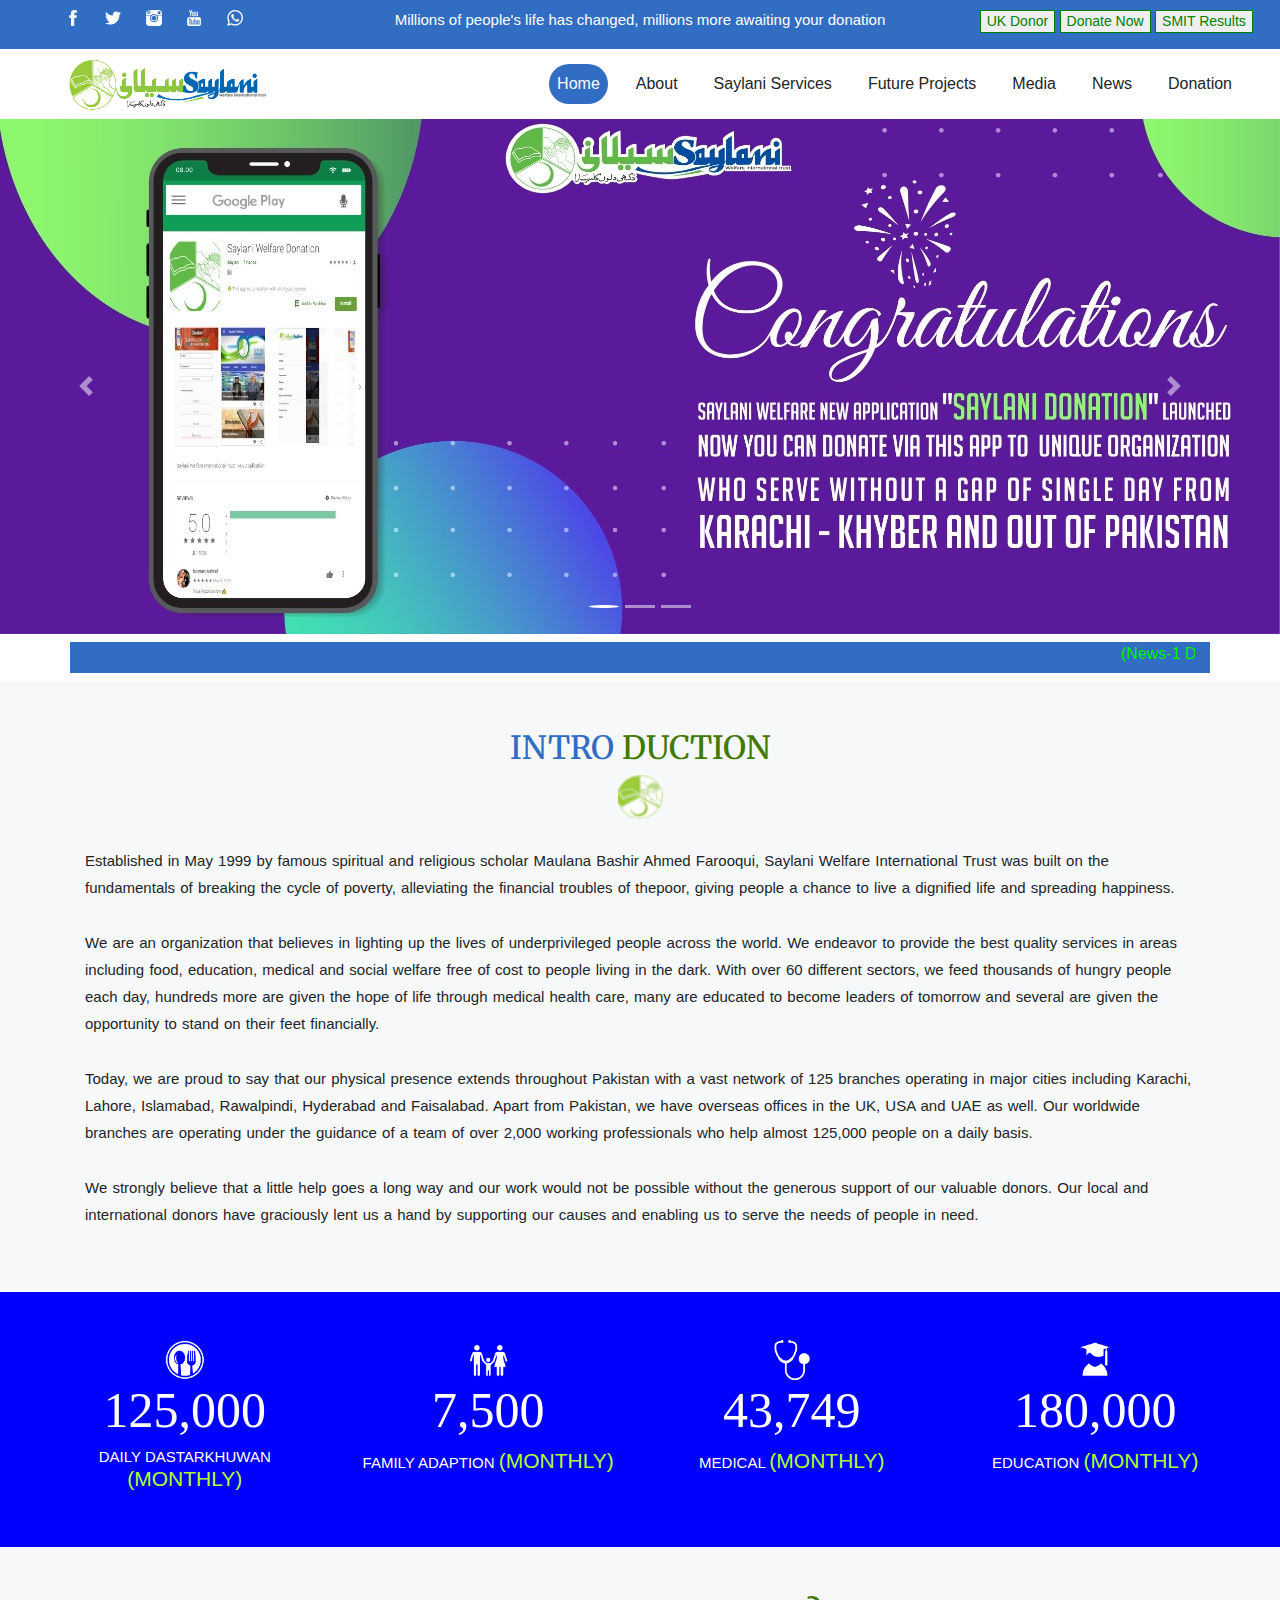
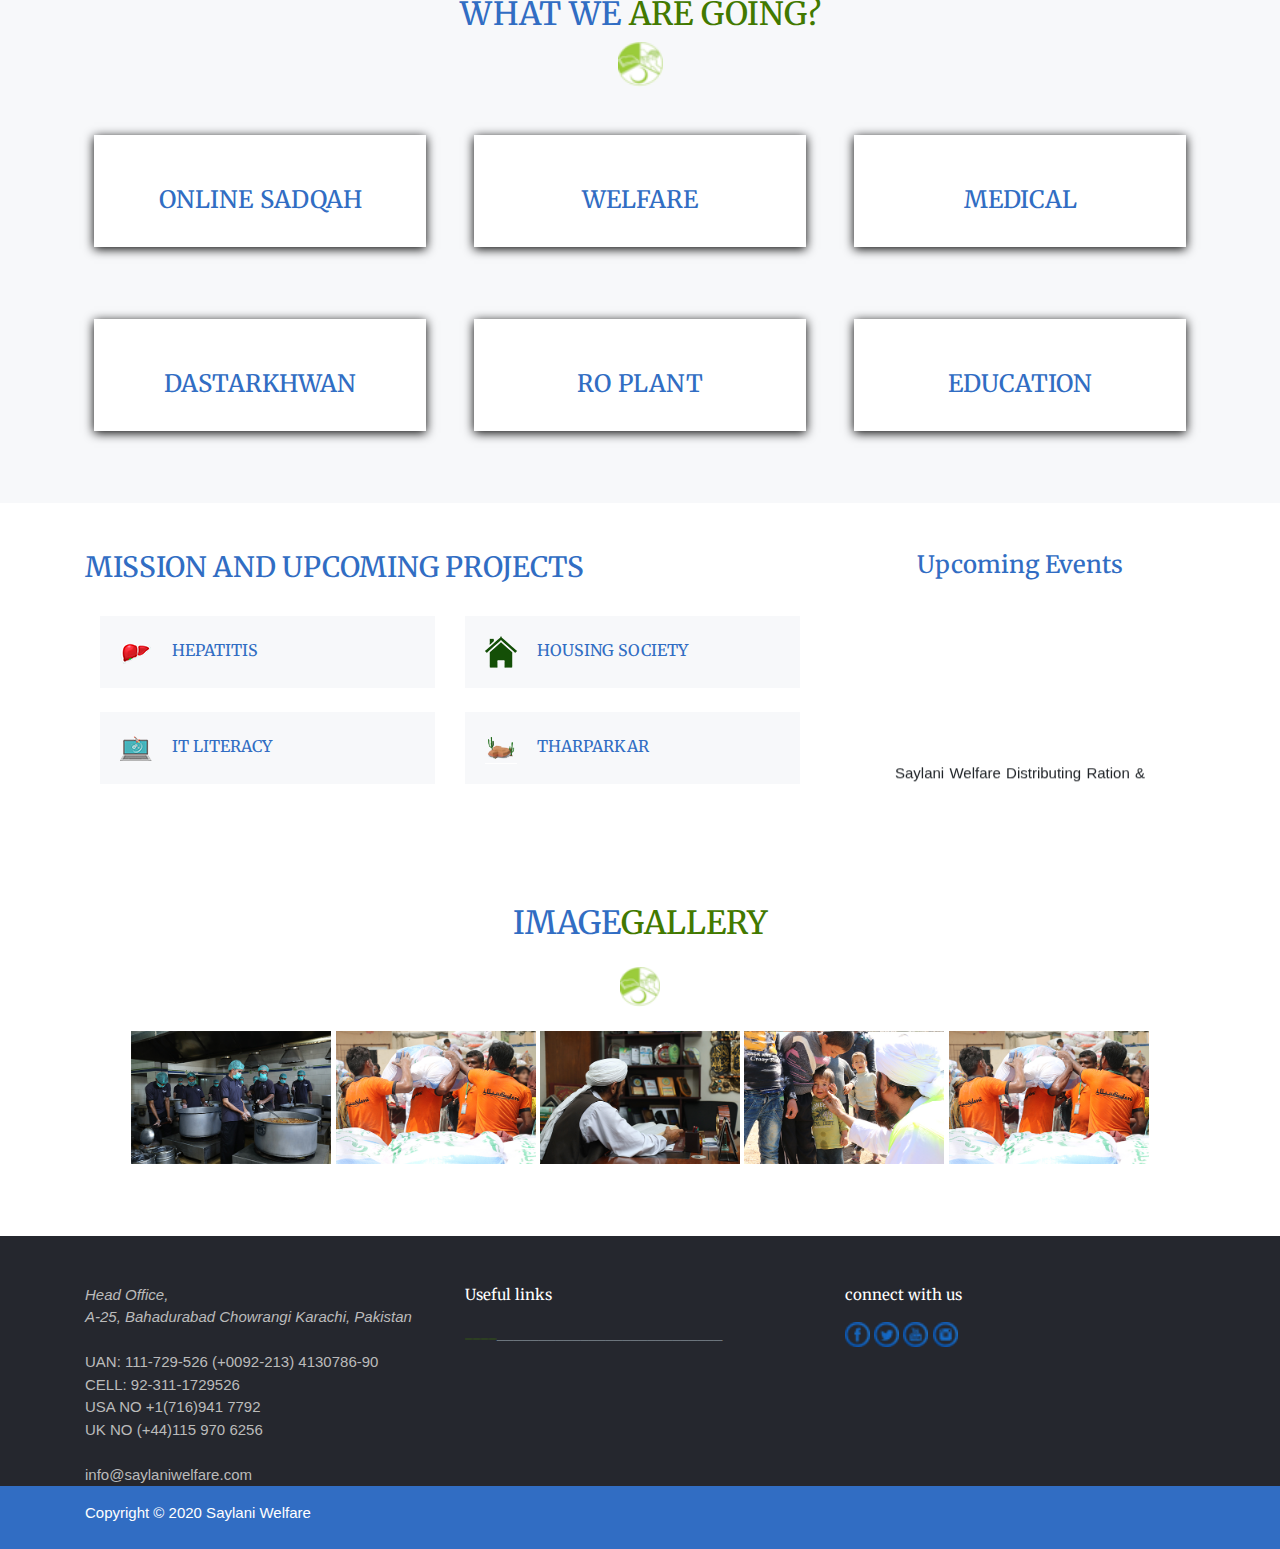
==== Assignment3/index.html @ 6819ea76 "assignment 3" ====
<!DOCTYPE html>
<html lang="en">

<head>
    <meta charset="UTF-8">
    <meta name="viewport" content="width=device-width, initial-scale=1.0">
    <title>Saylani Welfare Trust</title>
    <link rel="stylesheet" href="style.css">
    <link rel="stylesheet" href="https://stackpath.bootstrapcdn.com/bootstrap/4.4.1/css/bootstrap.min.css" integrity="sha384-Vkoo8x4CGsO3+Hhxv8T/Q5PaXtkKtu6ug5TOeNV6gBiFeWPGFN9MuhOf23Q9Ifjh" crossorigin="anonymous">
    <link href="https://fonts.googleapis.com/css2?family=Merriweather:ital,wght@0,700;1,700&display=swap" rel="stylesheet">
</head>

<body>
    <!-- header  -->
    <div class="blue-color">
        <div class="container-flex">
            <div class="row ">
                <div class="col-md-3 text-center pt-1 ">
                    <a href="https://www.facebook.com/saylaniwelfare/" target="blank"><img src="icons/facebook.png" alt=""></a>
                    <a href="https://www.twitter.com/saylaniwelfare/" target="blank"><img src="icons/twitter.png" alt=""></a>
                    <a href="https://www.instagram.com/saylaniwelfare/" target="blank"><img src="icons/instagram.png" alt=""></a>
                    <a href="https://www.youtube.com/saylaniwelfare/" target="blank"><img src="icons/youtube.png" alt=""></a>
                    <a href="tel:+92336-3596343" target="blank"><img src="icons/whatsapp.png" alt=""></a>
                </div>
                <div class="col-md-6 text-center pt-2 ">
                    <p>Millions of people's life has changed, millions more awaiting your donation</p>
                </div>
                <div class="col-md-3 text-center pt-2">
                    <button class="button">UK Donor</button>
                    <button class="button">Donate Now</button>
                    <button class="button">SMIT Results</button>
                </div>
            </div>
        </div>
    </div>
    <!-- Menu Bar -->
    <nav class="navbar navbar-expand-sm navbar-light bg-white pt-0 pb-0 sticky-top">
        <a class="navbar-brand pl-5 m-0"><img src="logo/saylani-logo.png" alt="" width="210" height="60"></a>
        <button class="navbar-toggler" type="button" data-toggle="collapse" data-target="#collapsibleNavId" aria-controls="collapsibleNavId" aria-expanded="false" aria-label="Toggle navigation">
            <span class="navbar-toggler-icon border-1"></span>
        </button>
        <div class="collapse navbar-collapse pr-2" id="collapsibleNavId">
            <ul class="navbar-nav ml-md-auto text-center mt-1 mt-lg-0 ml-3 ">
                <li class="nav-item mt-2 p-2  mb-2 ml-1 mr-3 active">
                    Home
                </li>
                <li class="nav-item mt-2 p-2  mb-2 ml-1 mr-3">
                    About
                </li>
                <li class="nav-item mt-2 p-2  mb-2 ml-1 mr-3">
                    Saylani Services
                </li>
                <li class="nav-item mt-2 p-2  mb-2 ml-1 mr-3">
                    Future Projects
                </li>
                <li class="nav-item mt-2 p-2  mb-2 ml-1 mr-3">
                    Media
                </li>
                <li class="nav-item mt-2 p-2  mb-2 ml-1 mr-3">
                    News
                </li>
                <li class="nav-item mt-2 p-2  mb-2 ml-1 mr-3">
                    Donation
                </li>
            </ul>
        </div>
    </nav>
    <!-- carousel -->
    <div id="carouselExampleIndicators" class="carousel slide" data-ride="carousel">
        <ol class="carousel-indicators">
            <li data-target="#carouselExampleIndicators" data-slide-to="0" class="active"></li>
            <li data-target="#carouselExampleIndicators" data-slide-to="1"></li>
            <li data-target="#carouselExampleIndicators" data-slide-to="2"></li>
        </ol>
        <div class="carousel-inner">
            <div class="carousel-item active">
                <img src="logo/Banner.jpeg" class="d-block w-100" alt="...">
            </div>
            <div class="carousel-item">
                <img src="logo/slider.png" class="d-block w-100" alt="...">
            </div>
            <div class="carousel-item">
                <img src="logo/slider2.jpg" class="d-block w-100" alt="...">
            </div>
        </div>
        <a class="carousel-control-prev" href="#carouselExampleIndicators" role="button" data-slide="prev">
            <span class="carousel-control-prev-icon" aria-hidden="true"></span>
            <span class="sr-only">Previous</span>
        </a>
        <a class="carousel-control-next" href="#carouselExampleIndicators" role="button" data-slide="next">
            <span class="carousel-control-next-icon" aria-hidden="true"></span>
            <span class="sr-only">Next</span>
        </a>
    </div>
    <!-- marquee -->
    <div class="container mt-2 mb-2 blue-2 ">
        <div class="row ">
            <div class="col-md-12">
                <marquee behavior="" direction="">
                    <font color="#OOFFOO">(News-1 Dated:15-06-2019)
                        <font color="#FFFFFF"> &nbsp; PIAIC Next Phase Admission in Islamabad And Faisalabad" .
                            <font color="blue"> More Details. &nbsp;
                                <font color="#OOFFOO">(News-1 Dated:15-06-2019)
                                    <font color="#FFFFFF"> &nbsp; PIAIC Next Phase Admission in Islamabad And Faisalabad" .
                                        <font color="blue"> More Details. &nbsp;
                                            <font color="#OOFFOO">(News-1 Dated:15-06-2019)
                                                <font color="#FFFFFF"> &nbsp; PIAIC Next Phase Admission in Islamabad And Faisalabad" .
                                                    <font color="blue"> More Details.
                </marquee>
            </div>
        </div>
    </div>
    <!-- Introduction -->
    <div class="container-flex about pt-5 pb-5 p-5">
        <div class="text-center">
            <h2 class="blue">INTRO
                <span class="green" ">DUCTION</span></h2>
            <img src="icons/saylani.png " style="height: 45px; ">
        </div>
        <br>
        <div class="container ">
            <p>Established in May 1999 by famous spiritual and religious scholar Maulana Bashir Ahmed Farooqui, Saylani Welfare International Trust was built
               on the fundamentals of breaking the cycle of poverty, alleviating the financial troubles of thepoor, giving people a chance to live a dignified life and spreading 
               happiness.
            <br> <br>
               We are an organization that believes in lighting up the lives of underprivileged people across the world. We endeavor to provide the best quality services in areas including food, education, medical and social welfare free of cost
               to people living in the dark. With over 60 different sectors, we feed thousands of hungry people each day, hundreds more are given the hope of life through medical health care, many are educated to become leaders of tomorrow and several
               are given the opportunity to stand on their feet financially.
               <br> <br>
               Today, we are proud to say that our physical presence extends throughout Pakistan with a vast network of 125 branches operating in major cities including Karachi, Lahore, Islamabad, Rawalpindi, Hyderabad and Faisalabad. Apart from
               Pakistan, we have overseas offices in the UK, USA and UAE as well. Our worldwide branches are operating under the guidance of a team of over 2,000 working professionals who help almost 125,000 people on a daily basis.
               <br> <br>
               We strongly believe that a little help goes a long way and our work would not be possible without the generous support of our valuable donors. Our local and international donors have graciously lent us a hand by supporting our causes
               and enabling us to serve the needs of people in need.
            </p>
        </div>
    </div>
    <div style="background-color: blue; color: white; " class="container-fluid text-center p-5 ">
        <div class="row ">
            <div class="col-md-3 col-sm-6 ">
                <img src="icons/food.png " style="width: 40px; " alt=" ">
                <h1>125,000</h1>
                <h6>DAILY DASTARKHUWAN <span style="color: greenyellow;font-size: 21px; ">(MONTHLY)</span></h6>
            </div>
            <div class="col-md-3 col-sm-6 ">
                <img src="icons/family.png " style="width: 40px; " alt=" ">
                <h1>7,500</h1>
                <h6>FAMILY ADAPTION <span style="color: greenyellow;font-size: 21px; ">(MONTHLY)</span></h6>
            </div>
            <div class="col-md-3 col-sm-6 ">
                <img src="icons/medical.png " style="width: 40px; " alt=" ">
                <h1>43,749</h1>
                <h6>MEDICAL <span style="color: greenyellow;font-size: 21px; ">(MONTHLY)</span></h6>
            </div>
            <div class="col-md-3 col-sm-6 ">
                <img src="icons/education.png " style="width: 40px; " alt=" ">
                <h1>180,000</h1>
                <h6>EDUCATION <span style="color: greenyellow;font-size: 21px; ">(MONTHLY)</span></h6>
            </div>
        </div>
    </div>
    <div class="container-flex about pt-5 pb-5 text-center p-5 ">
        <div class="row ">
        <div class="col-md-12 ">
            <h2 class="blue ">WHAT WE
                <span class="green " ">ARE GOING?</span>
            </h2>
            <img src="icons/saylani.png " style="height: 45px; ">
        </div>
        <div class=" container">
            <div class="row">
                <div class=" col-sm-6 col-md-4 pb-4 pt-5 p-4 pl-">
                    <div class="text-center bg-white pb-4 pt-4 boxes">
                        <img src="https://www.saylaniwelfare.com/public_html/images/saylani/icons/onlinesadqah.png" alt="">
                        <h4 class="blue">ONLINE SADQAH</h4>
                    </div>
                </div>
                <div class=" col-sm-6 col-md-4 pb-4 pt-5 p-4">
                    <div class="text-center bg-white pb-4 pt-4 boxes">
                        <img src="https://www.saylaniwelfare.com/public_html/images/saylani/icons/welfare.png" alt="">
                        <h4 class="blue">WELFARE</h4>
                    </div>
                </div>
                <div class=" col-sm-6 col-md-4 pb-4 pt-5 p-4">
                    <div class="text-center bg-white pb-4 pt-4 boxes">
                        <img src="https://www.saylaniwelfare.com/public_html/images/saylani/icons/medical.png" alt="">
                        <h4 class="blue">MEDICAL</h4>
                    </div>
                </div>
                <div class=" col-sm-6 col-md-4 pb-4 pt-5 p-4">
                    <div class="text-center bg-white pb-4 pt-4 boxes">
                        <img src="https://www.saylaniwelfare.com/public_html/images/saylani/icons/Dastarkhwan.png" alt="">
                        <h4 class="blue">DASTARKHWAN</h4>
                    </div>
                </div>
                <div class=" col-sm-6 col-md-4 pb-4 pt-5 p-4">
                    <div class="text-center bg-white  pb-4 pt-4 boxes">
                        <img src="https://www.saylaniwelfare.com/public_html/images/saylani/icons/ROPLANT.png" alt="">
                        <h4 class="blue">RO PLANT</h4>
                    </div>
                </div>
                <div class=" col-sm-6 col-md-4 pb-4 pt-5 p-4">
                    <div class="text-center bg-white  pb-4 pt-4 boxes">
                        <img src="https://www.saylaniwelfare.com/public_html/images/saylani/icons/education.png" alt="">
                        <h4 class="blue">EDUCATION</h4>
                    </div>
                </div>
            </div>
        </div>
    </div>
    </div>
    <div class="container pt-5">
        <div class="row">
            <div class="col-lg-8">
                <h3 class="blue">MISSION AND UPCOMING PROJECTS</h3>
                <br>
                <div class="container">
                    <div class="row">
                        <div class="col-lg-6">
                            <div class="card2">
                                <div class="card-body bg-silver">
                                    <img src="icons/Hepatitis.png" alt="" width=""><span class="blue">&nbsp;&nbsp;&nbsp;&nbsp;&nbsp;HEPATITIS</span>
                                </div>
                            </div>
                            <br>
                        </div>
                        <div class="col-lg-6">
                            <div class="card2">
                                <div class="card-body bg-silver">
                                    <img src="icons/housing.png" alt="" width=""><span class="blue">&nbsp;&nbsp;&nbsp;&nbsp;&nbsp;HOUSING SOCIETY</span>
                                </div>
                            </div>
                            <br>
                        </div>
                        <div class="col-lg-6">
                            <div class="card2">
                                <div class="card-body bg-silver">
                                    <img src="icons/IT.png" alt="" width=""><span class="blue">&nbsp;&nbsp;&nbsp;&nbsp;&nbsp;IT LITERACY</span>
                                </div>
                            </div>
                            <br>
                        </div>
                        <div class="col-lg-6">
                            <div class="card2">
                                <div class="card-body bg-silver">
                                    <img src="icons/tharparkar.png" alt="" width=""><span class="blue">&nbsp;&nbsp;&nbsp;&nbsp;&nbsp;THARPARKAR</span>
                                </div>
                            </div>
                            <br>
                        </div>

                    </div>
                </div>
            </div>
            <div class="col-lg-4 text-center">
                <h4 class="blue">Upcoming Events</h4>
                <marquee direction="up" width="250" height="200" scrollamount="2">
                    <p style="text-align: justify;">
                        Saylani Welfare Distributing Ration &amp; Clothes to affected people of Balochistan .
                        <a href="" style="color: blue">More Details</a> <br><br> Entry Test Accouncement (Graphic Designing &amp; Video Editing/Animation Course) On Sunday 3rd March 2019 @ 11:00Am Vanue: 4rh Floor, Saylani Welfare International Trust
                        HeadOffice Bahadurabad .
                        <a href="" style="color: blue">More Details</a><br><br> Dr Jamil Ahmed (Additional Inspector General of Police) &amp; Atiqmir Visit Saylani Welfare International Trust, Saylani Mass I.T. Training .<a href="" style="color: blue">More Details</a><br><br>                        PIAIC Entrance Exam Merit Ranking List Announced.
                        <a href="" style="color: blue">More Details</a> <br><br> President of Pakistan (Dr. Arif Alvi) Visited Saylani Welfare International Trust HeadOffice Karachi.
                        <a href="" style="color: blue">More Details</a>
                    </p>
                </marquee>
            </div>
        </div>
        <br>
        <br>
    </div>
    <div class="container text-center pt-5 pb-5">
        <div class="row">
            <div class="col-lg-12">
                <h2 class="blue pb-3">IMAGE<span class="green">GALLERY</span></h2>
                <div class="title-icon">
                    <img src="icons/saylani.png" style="height: 40px;">
                </div>
                <br>
            </div>
            <div class="col-lg-12">
                <img src="logo/food.jpg" alt="image" width="200">
                <img src="logo/rashan2 (1).jpg" alt="image" width="200">
                <img src="logo/hazrat.jpg" alt="image" width="200">
                <img src="logo//hazrat2.jpg" alt="image" width="200">
                <img src="logo/rashan2 (1).jpg" alt="image" width="200">
            </div>
        </div>
        <br>
    </div>
    <footer>
        <div class="container-fluid footer">
            <div class="container  pt-5">
                <div class="row">
                    <div class="col-md-4 ">
                        <i> Head Office,<br> A-25, Bahadurabad Chowrangi Karachi, Pakistan <br><br></i>
                        <i></i> UAN: 111-729-526 (+0092-213) 4130786-90<br>
                        <i></i> CELL: 92-311-1729526<br>
                        <i></i> USA NO +1(716)941 7792<br>
                        <i></i> UK NO (+44)115 970 6256<br><br>
                        <i></i> info@saylaniwelfare.com<br>

                    </div>
                    <div class="col-md-4 text-left">
                        <p class="text-white" style="font-family:  'Merriweather', serif;">Useful links</p>
                        <p class="green">____<span class="text-secondary">___________________________</span> </p>
                    </div>
                    <div class="col-md-4 text-white ">
                        <p class="hover_footer" style="font-family:  'Merriweather', serif!important;">connect with us</p>
                        <div class="pb-3">
                            <i> <img src="icons/facebook-5-16.png" width="25" alt=""></i>
                            <i> <img src="icons/twitter-5-16.png" width="25" alt=""></i>
                            <i> <img src="icons/youtube-5-16.png" width="25" alt=""></i>
                            <i> <img src="icons/instagram-5-16.png" width="25" alt=""></i>
                        </div>
                    </div>
                </div>
            </div>
        </div>
    </footer>
    <footer>
        <div class="copyright">
            <div class="container pt-2 pb-2 text-white">
                <div class="row">
                    <div class="col-lg pt-2">
                        <p>Copyright © 2020 Saylani Welfare</p>
                    </div>
                </div>
            </div>
        </div>
    </footer>
</body>
<script src="https://code.jquery.com/jquery-3.4.1.slim.min.js " integrity="sha384-J6qa4849blE2+poT4WnyKhv5vZF5SrPo0iEjwBvKU7imGFAV0wwj1yYfoRSJoZ+n " crossorigin="anonymous "></script>
<script src="https://cdn.jsdelivr.net/npm/popper.js@1.16.0/dist/umd/popper.min.js " integrity="sha384-Q6E9RHvbIyZFJoft+2mJbHaEWldlvI9IOYy5n3zV9zzTtmI3UksdQRVvoxMfooAo " crossorigin="anonymous "></script>
<script src="https://stackpath.bootstrapcdn.com/bootstrap/4.4.1/js/bootstrap.min.js " integrity="sha384-wfSDF2E50Y2D1uUdj0O3uMBJnjuUD4Ih7YwaYd1iqfktj0Uod8GCExl3Og8ifwB6 " crossorigin="anonymous "></script>

</html>
---- Assignment3/style.css ----
* {
    padding: 0px;
    margin: 0px;
    font-family: 'Open Sans', sans-serif;
}

p {
    font-size: 15px;
}

.blue-color {
    background-color: #316dc3;
    color: white;
    padding-left: 20px;
    padding-right: 20px;
    padding-top: 1px;
    padding-bottom: 1px;
}

a {
    padding: 20px 20px 0px 0px;
}

.button {
    border: 1px solid;
    font-size: 14px;
    color: green;
    padding-left: 6px;
    padding-right: 6px;
}

.active {
    color: white;
    border-radius: 40px;
    background-color: #316dc3;
}

.blue-2 {
    background-color: #316dc3;
    color: white;
}

.about {
    background-color: #f7f8fa;
    line-height: 170%;
    word-spacing: 1px;
}

.nav-item:hover {
    background-color: #316dc3;
    color: white;
    border-radius: 40px;
}

h1 {
    font-family: Cambria, Cochin, Georgia, Times, 'Times New Roman', serif;
    font-size: 50px !important;
}

h6 {
    font-size: 15px !important;
}

.green {
    font-family: 'Merriweather', serif!important;
    color: #427900;
}

.blue {
    font-family: 'Merriweather', serif!important;
    color: #316dc3;
}

.boxes {
    box-shadow: 0px 2px 10px 0px black!important;
}

.bg-silver {
    background-color: #f7f8fa !important;
}

.footer {
    /* line-height: 1px; */
    font-size: 15px!important;
    background-color: #25272e;
    color: #bbbbbb;
}

.copyright {
    background-color: #316dc3;
}
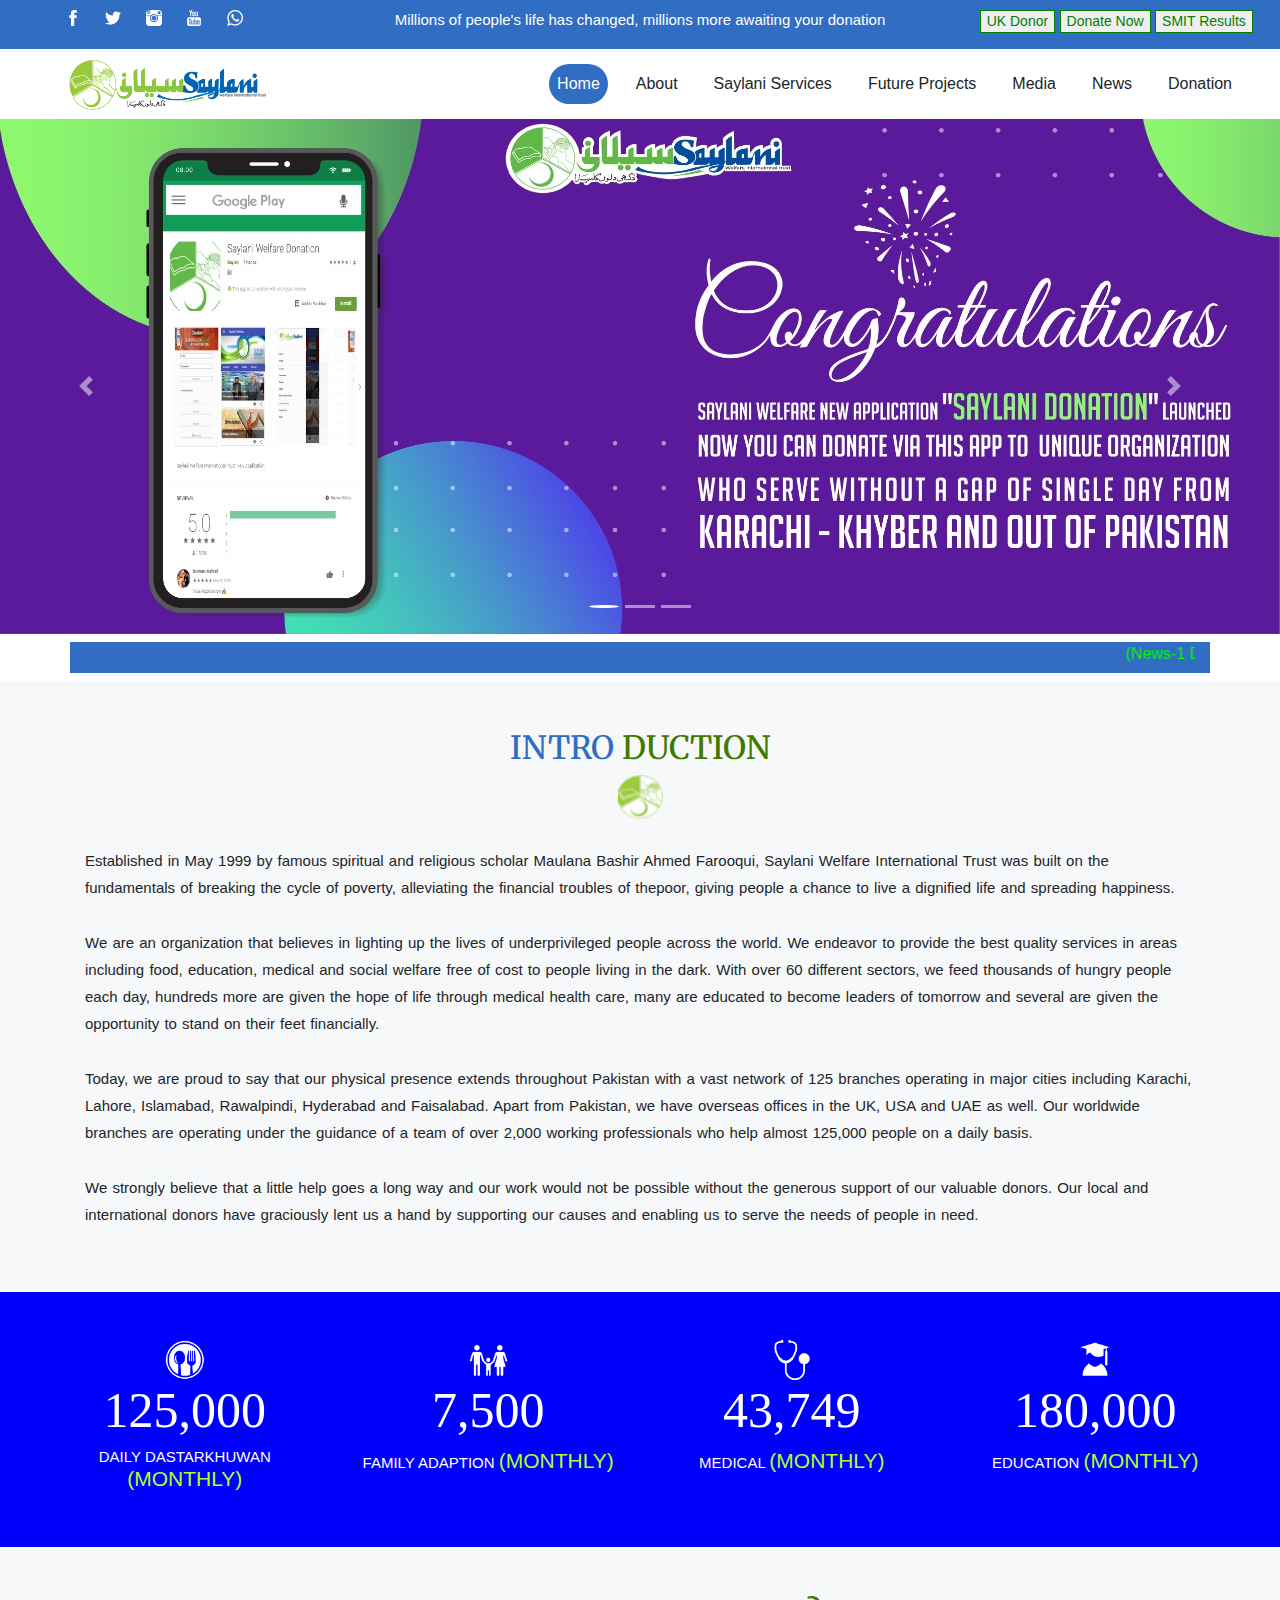
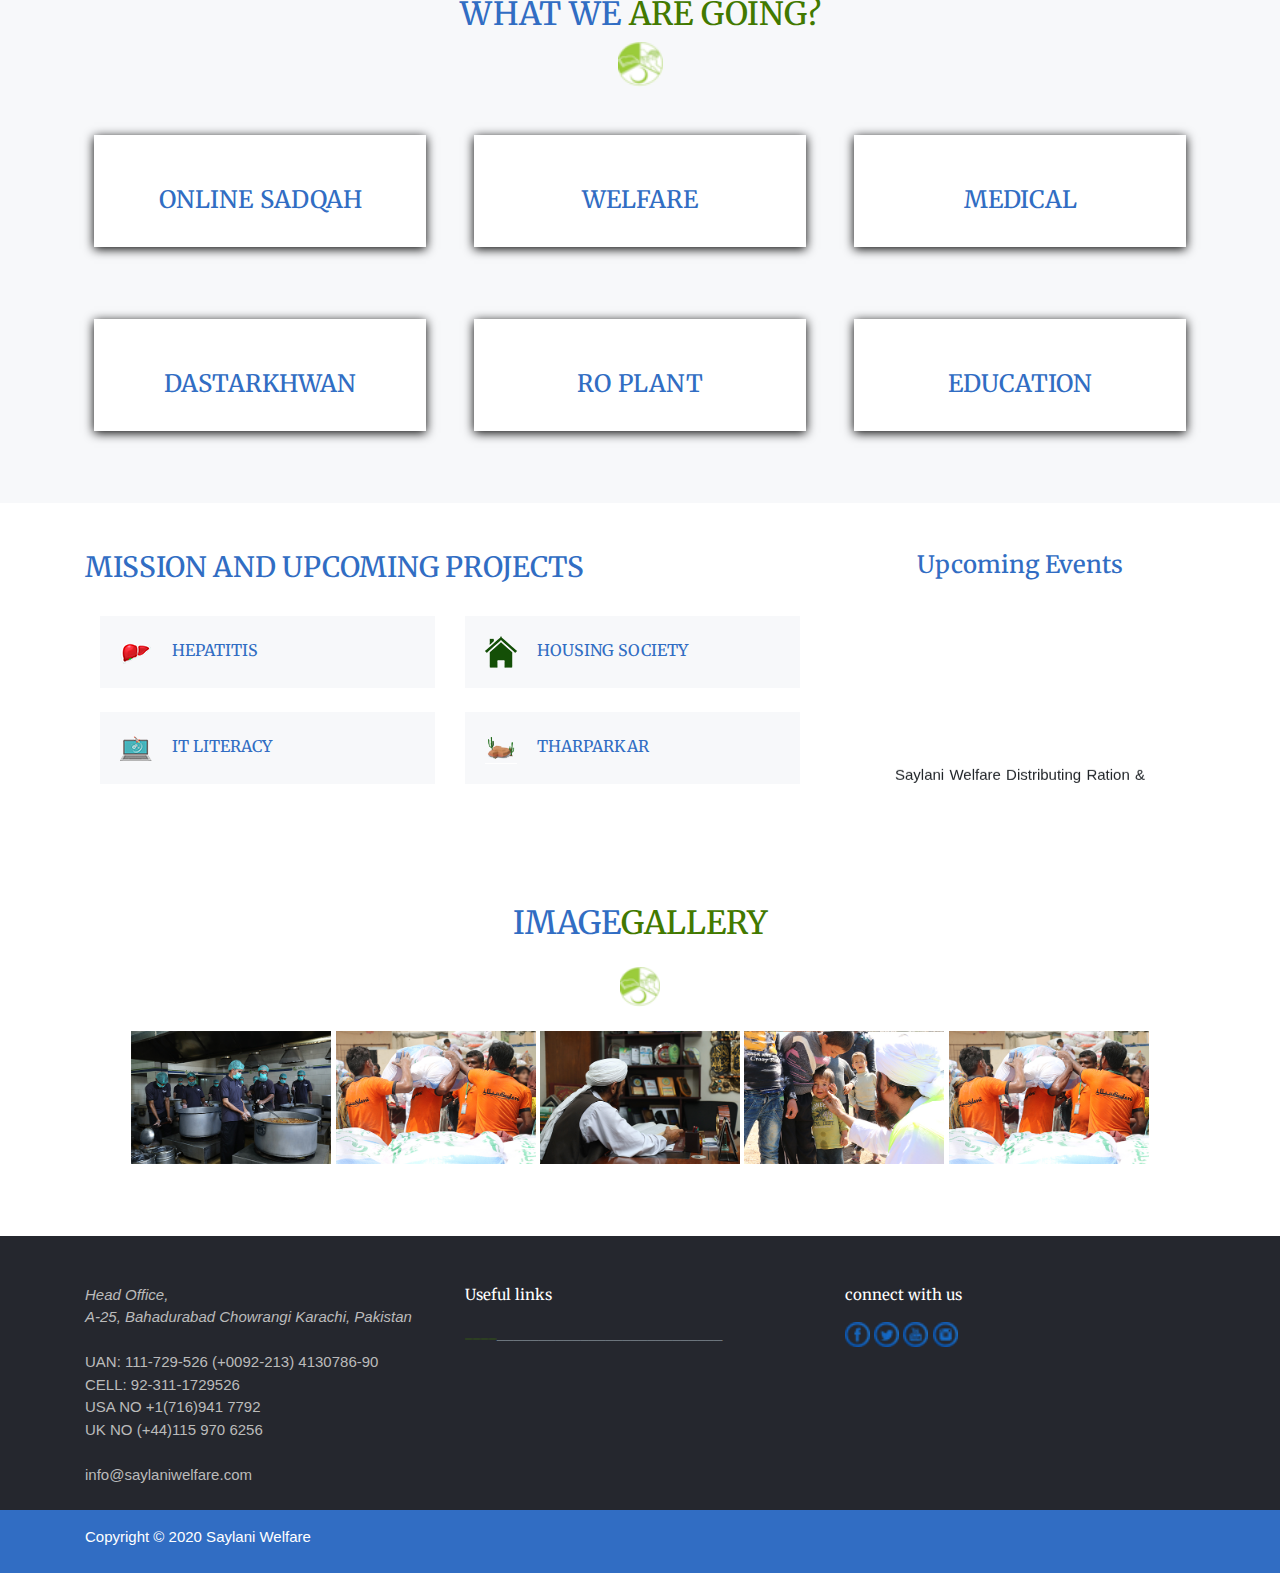
==== commit a9abfbfb: "assignment 3" ====
--- a/Assignment3/index.html
+++ b/Assignment3/index.html
@@ -290,7 +290,7 @@
     </div>
     <footer>
         <div class="container-fluid footer">
-            <div class="container  pt-5">
+            <div class="container pb-4  pt-5">
                 <div class="row">
                     <div class="col-md-4 ">
                         <i> Head Office,<br> A-25, Bahadurabad Chowrangi Karachi, Pakistan <br><br></i>
@@ -305,7 +305,7 @@
                         <p class="text-white" style="font-family:  'Merriweather', serif;">Useful links</p>
                         <p class="green">____<span class="text-secondary">___________________________</span> </p>
                     </div>
-                    <div class="col-md-4 text-white ">
+                    <div class="col-md-4 text-white">
                         <p class="hover_footer" style="font-family:  'Merriweather', serif!important;">connect with us</p>
                         <div class="pb-3">
                             <i> <img src="icons/facebook-5-16.png" width="25" alt=""></i>
